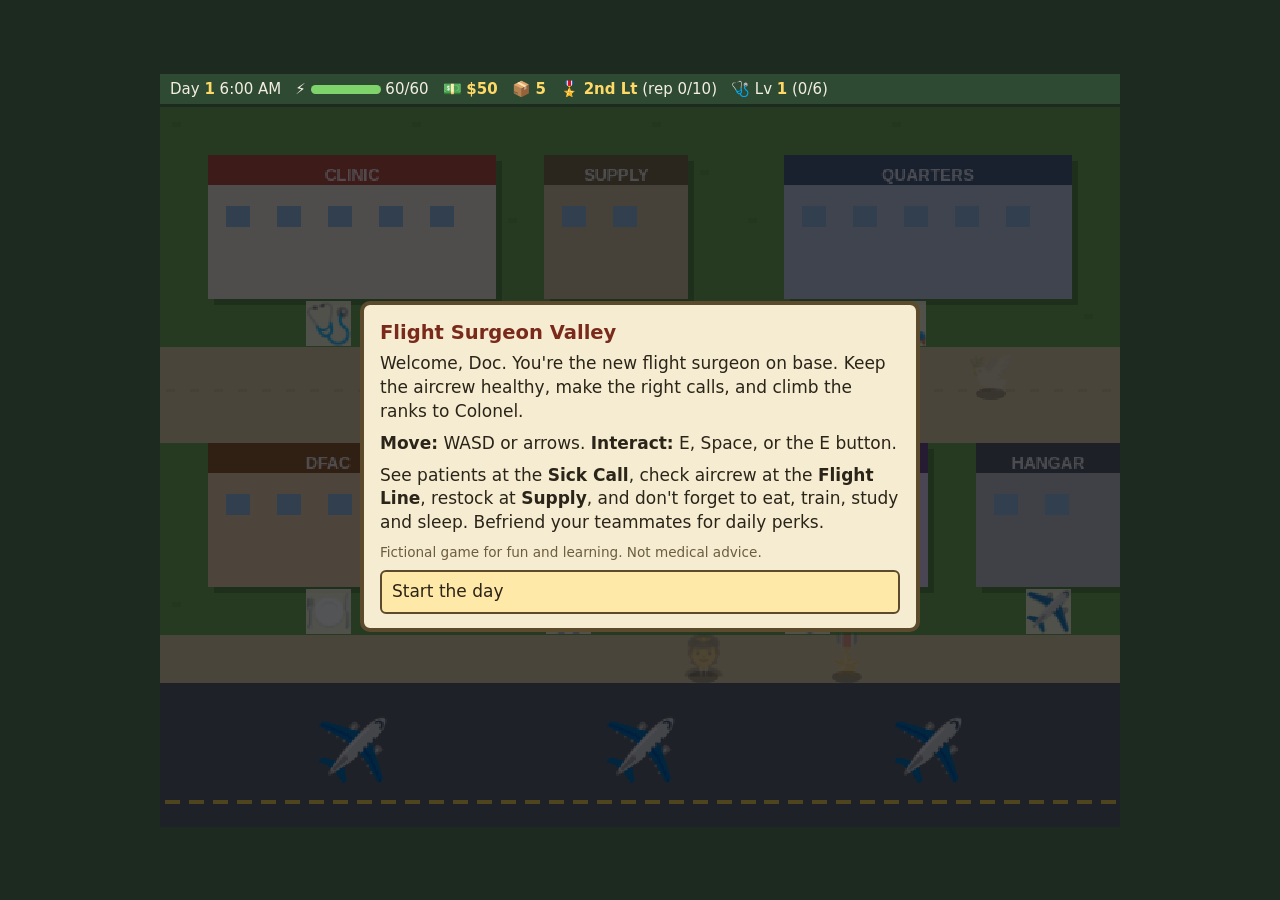
==== flightsurgeon/index.html @ 84849575 "Add Flight Surgeon Valley, a Stardew-style base-life game Top-down browser game: run sick call and f" ====
<!DOCTYPE html>
<html lang="en">
<head>
<meta charset="UTF-8">
<meta name="viewport" content="width=device-width, initial-scale=1.0, user-scalable=no">
<title>Flight Surgeon Valley</title>
<style>
  * { box-sizing: border-box; margin: 0; padding: 0; }
  html, body { height: 100%; background: #1d2a1f; color: #f3efe0; font-family: "Trebuchet MS", system-ui, sans-serif; overflow: hidden; touch-action: none; }
  #wrap { position: relative; width: 100%; height: 100%; display: flex; flex-direction: column; align-items: center; justify-content: center; }
  #hud { width: min(100vw, 133.3vh, 960px); display: flex; flex-wrap: wrap; gap: 4px 14px; padding: 6px 10px; background: #2f4a33; border-bottom: 3px solid #1b2b1e; font-size: clamp(11px, 2.4vw, 15px); }
  #hud b { color: #ffd966; }
  #bar { display: inline-block; width: 70px; height: 9px; background: #1b2b1e; border-radius: 5px; vertical-align: middle; overflow: hidden; }
  #bar i { display: block; height: 100%; background: #7fd36b; width: 50%; }
  #stage { position: relative; width: min(100vw, 133.3vh, 960px); aspect-ratio: 4 / 3; }
  canvas { width: 100%; height: 100%; display: block; image-rendering: pixelated; background: #6aa84f; }
  #toast { position: absolute; left: 50%; bottom: 14px; transform: translateX(-50%); max-width: 92%; background: rgba(20,28,22,.92); border: 2px solid #ffd966; padding: 8px 14px; border-radius: 8px; font-size: clamp(12px, 2.6vw, 16px); display: none; text-align: center; z-index: 5; }
  #prompt { position: absolute; left: 50%; top: 10px; transform: translateX(-50%); background: rgba(20,28,22,.85); padding: 4px 12px; border-radius: 14px; font-size: clamp(11px, 2.4vw, 14px); display: none; z-index: 4; }
  #modal { position: absolute; inset: 0; background: rgba(0,0,0,.55); display: none; align-items: center; justify-content: center; z-index: 10; padding: 10px; }
  #box { background: #f6ecd2; color: #2b2418; border: 4px solid #5b4a2b; border-radius: 10px; padding: 14px 16px; width: min(560px, 100%); max-height: 100%; overflow-y: auto; font-size: clamp(13px, 2.8vw, 17px); line-height: 1.4; }
  #box h2 { font-size: 1.15em; margin-bottom: 6px; color: #7a2a1a; }
  #box p { margin-bottom: 8px; }
  #box .tag { font-size: .8em; color: #6b5d3d; }
  #box button { display: block; width: 100%; text-align: left; margin-top: 6px; padding: 8px 10px; font: inherit; background: #fff8e1; border: 2px solid #5b4a2b; border-radius: 6px; cursor: pointer; color: inherit; }
  #box button:hover, #box button:focus { background: #ffe9a8; outline: none; }
  #box button.dis { opacity: .5; cursor: not-allowed; }
  #pad { display: none; position: absolute; inset: auto 0 0 0; height: 0; z-index: 6; }
  @media (pointer: coarse) { #pad { display: block; } }
  .pb { position: fixed; width: 58px; height: 58px; border-radius: 50%; background: rgba(255,255,255,.22); border: 2px solid rgba(255,255,255,.5); color: #fff; font-size: 24px; display: flex; align-items: center; justify-content: center; user-select: none; -webkit-user-select: none; }
</style>
</head>
<body>
<div id="wrap">
  <div id="hud"></div>
  <div id="stage">
    <canvas id="c" width="640" height="480"></canvas>
    <div id="prompt"></div>
    <div id="toast"></div>
    <div id="modal"><div id="box"></div></div>
  </div>
</div>
<div id="pad">
  <div class="pb" data-k="up" style="left:70px;bottom:130px">▲</div>
  <div class="pb" data-k="left" style="left:10px;bottom:70px">◀</div>
  <div class="pb" data-k="right" style="left:130px;bottom:70px">▶</div>
  <div class="pb" data-k="down" style="left:70px;bottom:10px">▼</div>
  <div class="pb" data-k="act" style="right:20px;bottom:50px;width:76px;height:76px;font-size:20px">E</div>
</div>

<script>
(() => {
'use strict';
// Fictional teaching game. Not medical advice.

const T = 32, W = 20, H = 15;
const cv = document.getElementById('c'), ctx = cv.getContext('2d');
const $ = id => document.getElementById(id);

// ---------- world layout ----------
const buildings = [
  { x: 1,  y: 1, w: 6, h: 3, body: '#e8e1d0', roof: '#b04a3a', label: 'CLINIC' },
  { x: 8,  y: 1, w: 3, h: 3, body: '#cdbf9a', roof: '#7a6a45', label: 'SUPPLY' },
  { x: 13, y: 1, w: 6, h: 3, body: '#bcc7d6', roof: '#475b78', label: 'QUARTERS' },
  { x: 1,  y: 7, w: 5, h: 3, body: '#e3c9a0', roof: '#8c5a2b', label: 'DFAC' },
  { x: 7,  y: 7, w: 4, h: 3, body: '#c9d6c0', roof: '#4d6b44', label: 'GYM' },
  { x: 12, y: 7, w: 4, h: 3, body: '#d8c9e3', roof: '#6b4d84', label: 'LIBRARY' },
  { x: 17, y: 7, w: 3, h: 3, body: '#b9bcc2', roof: '#555a63', label: 'HANGAR' },
];
const stations = [
  { id: 'sick',    name: 'Sick Call',          emoji: '🩺', x: 3,  y: 4 },
  { id: 'supply',  name: 'Supply',             emoji: '📦', x: 9,  y: 4 },
  { id: 'bed',     name: 'Bed',                emoji: '🛏️', x: 15, y: 4 },
  { id: 'dfac',    name: 'Dining Facility',    emoji: '🍽️', x: 3,  y: 10 },
  { id: 'gym',     name: 'Gym',                emoji: '🏋️', x: 8,  y: 10 },
  { id: 'library', name: 'Study (Library)',    emoji: '📚', x: 13, y: 10 },
  { id: 'flight',  name: 'Flight Physicals',   emoji: '✈️', x: 18, y: 10 },
];
const planes = [ { x: 3, y: 13 }, { x: 9, y: 13 }, { x: 15, y: 13 } ];
const solids = [];
buildings.forEach(b => solids.push({ x: b.x * T, y: b.y * T, w: b.w * T, h: b.h * T }));
stations.forEach(s => solids.push({ x: s.x * T, y: s.y * T, w: T, h: T }));
planes.forEach(p => solids.push({ x: p.x * T, y: p.y * T + 6, w: T * 2, h: T - 10 }));

// ---------- state ----------
const RANKS = [[0, '2nd Lt'], [10, '1st Lt'], [25, 'Captain'], [45, 'Major'], [70, 'Lt Col'], [100, 'Colonel']];
function fresh() {
  return { day: 1, min: 360, energy: 60, maxE: 60, money: 50, rep: 0, xp: 0, level: 1, supplies: 5,
           gym: 0, friends: {}, talked: {}, pos: { x: 10 * T, y: 6 * T }, rank: 0,
           stats: { treated: 0, right: 0, phys: 0, physRight: 0 } };
}
let S = fresh();
try { const j = JSON.parse(localStorage.getItem('fsv_save') || 'null'); if (j && j.day) S = Object.assign(fresh(), j); } catch (e) {}
const save = () => { try { localStorage.setItem('fsv_save', JSON.stringify(S)); } catch (e) {} };

// ---------- NPCs ----------
const npcs = [
  { id: 'rivera', name: 'Capt Rivera (Pilot)', emoji: '🧑‍✈️', x: 11 * T, y: 11.4 * T, bounds: [4, 11, 16, 12],
    lines: ['Doc, my ears pop on every descent. Funny how that only happens when I fly.', 'Best view in the Air Force, and you want to see my vitals?', 'Keep me flying and I\'ll give you a ride someday. Paperwork permitting.'] },
  { id: 'okafor', name: 'SSgt Okafor (Med Tech)', emoji: '🧑‍⚕️', x: 7 * T, y: 5.2 * T, bounds: [0, 5, 12, 6],
    lines: ['Sir/Ma\'am, supply says we\'re low on gauze again. Shocking.', 'I triaged four sore throats before breakfast. Two were just thirsty.', 'You do the thinking, I\'ll do the vitals. Deal?'] },
  { id: 'bell', name: 'Chaplain Bell', emoji: '🕊️', x: 17 * T, y: 5.5 * T, bounds: [12, 5, 19, 6],
    lines: ['Take care of yourself too, Doc. The healer needs healing.', 'My door is always open. So is the coffee pot.', 'Sleep is a mission requirement. Look it up.'] },
  { id: 'park', name: 'Col Park (Commander)', emoji: '🎖️', x: 14 * T, y: 11.4 * T, bounds: [12, 11, 19, 12],
    lines: ['Keep my aircrew healthy and current, Doc. That\'s the whole job.', 'Inspections are coming. I like what I\'m seeing.', 'Reputation is built one good decision at a time.'] },
];
npcs.forEach(n => { n.tx = n.x; n.ty = n.y; n.wait = Math.random() * 2; });

// ---------- cases ----------
// tier 1-3. options[0] is always the correct one in source; shuffled at runtime.
const CASES = [
  { t: 1, who: 'Airman, 22', c: 'Sore throat, fever 101°F, swollen tonsils with white exudate, no cough.', o: ['Rapid strep test, treat if positive', 'Prescribe an antifungal', 'Send back to work, no workup'], why: 'Fever + exudate + no cough points to strep. Test, then treat.' },
  { t: 1, who: 'Soldier, 25', c: 'Rolled ankle on a PT run. Can bear weight, mild swelling, no bone tenderness.', o: ['Rest, ice, compression, elevation, brace', 'Full cast and crutches', 'Urgent MRI and surgical referral'], why: 'Ottawa rules: weight-bearing and no bony tenderness means a conservative sprain plan.' },
  { t: 1, who: 'Airman, 20', c: 'Dizzy and headachy after a long day on the hot flight line. Dark urine, temp 100°F, alert and talking.', o: ['Shade, oral fluids, rest, recheck', 'Start IV antibiotics', 'Permanent flight restriction'], why: 'Mild heat exhaustion. Cool down and rehydrate.' },
  { t: 1, who: 'Staff Sgt, 31', c: 'Itchy eyes, clear runny nose, sneezing every spring. No fever.', o: ['Nasal steroid or non-sedating antihistamine', 'Broad-spectrum antibiotics', 'Chest X-ray'], why: 'Classic seasonal allergic rhinitis. Non-sedating options matter for aircrew.' },
  { t: 1, who: 'Airman, 24', c: '3 cm forearm laceration from a tool. Clean, bleeding controlled. Last tetanus 12 years ago.', o: ['Irrigate, close the wound, update tetanus', 'Leave it open and ignore', 'Oral antibiotics only, no closure'], why: 'Clean it, close it, and update tetanus if over 10 years.' },
  { t: 1, who: 'Pilot, 37', c: 'Ear pain and muffled hearing after a rapid descent. No fever, drum looks retracted.', o: ['Decongestant, Valsalva, hold from flying until cleared', 'IV antibiotics and admit', 'Immediate ear surgery'], why: 'Barotrauma (ear block). Treat conservatively and ground until it resolves.' },
  { t: 2, who: 'Airman, 23', c: 'Hiking last week. Now an expanding circular rash with central clearing on the thigh and a tick bite.', o: ['Start doxycycline for suspected Lyme', 'Cold compress only', 'Antihistamine and observe'], why: 'Erythema migrans is treated empirically with doxycycline.' },
  { t: 2, who: 'Sergeant, 29', c: 'Three weeks of poor sleep, irritability and jumpiness after returning from deployment.', o: ['Supportive visit, screen, refer to behavioral health', 'Tell them to tough it out', 'Prescribe opioids to help sleep'], why: 'Screen and connect to care early. Stigma kills; opioids don\'t help.' },
  { t: 2, who: 'Airman, 27', c: 'Cough for 3+ weeks with night sweats and weight loss. Recent travel overseas.', o: ['Mask, isolate, chest X-ray and sputum testing', 'Cough drops and recheck in a month', 'Z-pack and return to work'], why: 'Possible TB. Isolate and work it up before sending anyone back.' },
  { t: 2, who: 'Soldier, 21', c: 'Collapsed on a ruck march. Confused, skin hot and dry, temp 104°F.', o: ['Rapid cooling and urgent evacuation', 'Sip water in the barracks', 'Rest and recheck tomorrow'], why: 'Heat stroke is an emergency. Cool first, transport fast.' },
  { t: 3, who: 'Airman, 26', c: 'Severe headache, fever, stiff neck, light hurts his eyes.', o: ['Emergency transfer for suspected meningitis', 'Ibuprofen and a dark room', 'Cough syrup and rest'], why: 'Meningitis signs mean immediate escalation and antibiotics.' },
  { t: 3, who: 'NCO, 45', c: 'Crushing chest pressure radiating to the left arm, sweating, nauseated.', o: ['ECG, aspirin, activate emergency transport', 'Antacid and release', 'Refer to physical therapy'], why: 'Possible heart attack. Time is muscle.' },
  { t: 3, who: 'Aircrew, 38', c: 'Sudden shortness of breath and sharp chest pain after a long flight. One calf is swollen.', o: ['Urgent evaluation for pulmonary embolism', 'Cough suppressant and rest', 'Chest wall stretches'], why: 'Long travel plus a swollen calf plus dyspnea equals PE until proven otherwise.' },
];
const PHYS = [
  { who: 'Pilot, 34', c: 'BP 118/76, vision 20/20, no medications. Everything normal.', a: 0, why: 'Normal exam. Cleared to fly.' },
  { who: 'Pilot, 41', c: 'BP 162/98 on three readings, frequent headaches.', a: 1, why: 'Uncontrolled hypertension. DNIF (Duties Not Including Flying) until worked up.' },
  { who: 'Aircrew, 29', c: 'Started a new antidepressant last week.', a: 1, why: 'New psychotropic medication means grounded while response and side effects are assessed.' },
  { who: 'Loadmaster, 33', c: 'Takes daily loratadine for seasonal allergies, well controlled.', a: 0, why: 'A non-sedating antihistamine is fine for aircrew.' },
  { who: 'Pilot, 36', c: 'Took diphenhydramine to sleep last night, a sedating antihistamine.', a: 1, why: 'Sedating antihistamines require a flying hold of at least 24 to 48 hours.' },
  { who: 'Pilot, 44', c: 'Hypothyroidism, stable on levothyroxine with normal labs for a year.', a: 2, why: 'Stable chronic condition: submit a waiver request with documentation.' },
  { who: 'Crew Chief, 28', c: 'Fever resolved 12 hours ago after a flu-like illness. Still weak and coughing.', a: 1, why: 'Not recovered. DNIF until symptom-free and back to baseline.' },
  { who: 'Pilot, 32', c: 'LASIK 6 months ago, stable 20/20 vision, no night-glare issues.', a: 0, why: 'Stable post-LASIK vision with no complications is cleared.' },
  { who: 'Aircrew, 39', c: 'Single episode of kidney stone passed last month, now asymptomatic, imaging clear.', a: 2, why: 'History of a stone typically needs a waiver with a documented workup.' },
];

// ---------- helpers ----------
const clamp = (v, a, b) => Math.max(a, Math.min(b, v));
const rnd = a => a[Math.floor(Math.random() * a.length)];
const shuffle = a => { a = a.slice(); for (let i = a.length - 1; i > 0; i--) { const j = Math.floor(Math.random() * (i + 1)); [a[i], a[j]] = [a[j], a[i]]; } return a; };
const esc = s => String(s).replace(/[&<>"]/g, c => ({ '&': '&amp;', '<': '&lt;', '>': '&gt;', '"': '&quot;' }[c]));
const clock = m => { const h = Math.floor(m / 60) % 24, mm = Math.floor(m % 60); const ap = h >= 12 ? 'PM' : 'AM'; return ((h + 11) % 12 + 1) + ':' + String(mm).padStart(2, '0') + ' ' + ap; };
const rankName = () => RANKS[S.rank][1];
const need = () => S.level * 6;
const hearts = id => Math.floor(S.friends[id] || 0);

let toastTimer = 0;
function toast(msg, ms = 3200) { const t = $('toast'); t.textContent = msg; t.style.display = 'block'; clearTimeout(toastTimer); toastTimer = setTimeout(() => t.style.display = 'none', ms); }

// ---------- modal ----------
let modalOpen = false, modalKeys = [];
function modal(title, body, choices) {
  modalOpen = true; modalKeys = [];
  const box = $('box'); box.innerHTML = '';
  const h = document.createElement('h2'); h.textContent = title; box.appendChild(h);
  const p = document.createElement('div'); p.innerHTML = body; box.appendChild(p);
  choices.forEach((c, i) => {
    const b = document.createElement('button');
    b.textContent = (choices.length > 1 ? (i + 1) + '. ' : '') + c.label;
    if (c.disabled) b.className = 'dis';
    const go = () => { if (c.disabled) return; closeModal(); if (c.fn) c.fn(); };
    b.onclick = go; modalKeys.push(go);
    box.appendChild(b);
  });
  $('modal').style.display = 'flex';
  const first = box.querySelector('button'); if (first) first.focus();
}
function closeModal() { modalOpen = false; $('modal').style.display = 'none'; }
function info(title, body, then) { modal(title, body, [{ label: 'OK', fn: then }]); }

// ---------- game logic ----------
function spend(energy, mins) {
  if (S.energy < energy) { toast('Too tired. Eat at the DFAC or get some sleep.'); return false; }
  S.energy -= energy; S.min += mins; checkPassOut(); return true;
}
function gainXp(x) {
  S.xp += x;
  while (S.xp >= need() && S.level < 6) { S.xp -= need(); S.level++; toast('Skill up! Medical skill is now level ' + S.level + '. Harder cases ahead.', 5000); }
}
function addRep(n) {
  S.rep = Math.max(0, S.rep + n);
  let r = 0; RANKS.forEach((x, i) => { if (S.rep >= x[0]) r = i; });
  if (r > S.rank) { S.rank = r; info('Promotion!', '<p>You have been promoted to <b>' + RANKS[r][1] + '</b>.</p>' + (r === 5 ? '<p>You made Colonel and became the Wing Flight Surgeon. You won. Keep playing as long as you like.</p>' : '')); }
}
const payMult = () => 1 + Math.min(S.rep, 120) / 100;

function sickCall() {
  if (S.supplies < 1) return toast('No supplies. Restock at Supply first.');
  if (S.energy < 8) return toast('Too tired to see patients.');
  const tier = Math.min(3, Math.ceil(S.level / 2));
  const pool = CASES.filter(c => c.t <= tier);
  const cs = rnd(pool);
  const opts = shuffle(cs.o.map((t, i) => ({ t, ok: i === 0 })));
  modal('Sick Call: ' + cs.who, '<p>' + esc(cs.c) + '</p><p class="tag">What is your plan?</p>',
    opts.map(o => ({ label: o.t, fn: () => resolveCase(cs, o.ok) })));
}
function resolveCase(cs, ok) {
  if (!spend(8, 30)) return;
  S.supplies--; S.stats.treated++;
  let msg;
  if (ok) {
    const pay = Math.round((12 + 6 * Math.min(3, Math.ceil(S.level / 2)) * 1) * payMult());
    S.money += pay; S.stats.right++; gainXp(2); addRep(1);
    msg = '<p><b>Good call.</b> +$' + pay + ', +1 reputation, +2 XP.</p>';
  } else {
    gainXp(0.5); addRep(-1);
    msg = '<p><b>Not ideal.</b> The patient is sent for a second opinion. -1 reputation.</p>';
  }
  info(ok ? 'Treated' : 'Missed It', msg + '<p>' + esc(cs.why) + '</p>');
}

function flightPhysical() {
  if (S.energy < 10) return toast('Too tired for a flight physical.');
  const p = rnd(PHYS);
  const labels = ['Cleared to fly', 'DNIF (ground them)', 'Request a waiver'];
  modal('Flight Physical: ' + p.who, '<p>' + esc(p.c) + '</p><p class="tag">Your fitness-for-duty decision?</p>',
    labels.map((l, i) => ({ label: l, fn: () => resolvePhys(p, i === p.a) })));
}
function resolvePhys(p, ok) {
  if (!spend(10, 45)) return;
  S.stats.phys++;
  let msg;
  if (ok) {
    const pay = Math.round(25 * payMult());
    S.money += pay; S.stats.physRight++; gainXp(3); addRep(2);
    msg = '<p><b>Right decision.</b> +$' + pay + ', +2 reputation, +3 XP.</p>';
  } else {
    addRep(-2); gainXp(0.5);
    msg = '<p><b>Wrong call.</b> The flight surgeon board is not amused. -2 reputation.</p>';
  }
  info(ok ? 'Physical Complete' : 'Review Board', msg + '<p>' + esc(p.why) + '</p>');
}

function supply() {
  const cost = Math.max(10, 25 - hearts('okafor') * 2);
  modal('Supply Room', '<p>Supplies on hand: <b>' + S.supplies + '</b>. Each patient uses one.</p>', [
    { label: 'Buy 5 supplies ($' + cost + ')', disabled: S.money < cost, fn: () => { if (S.money >= cost) { S.money -= cost; S.supplies += 5; toast('Bought 5 supplies.'); } } },
    { label: 'Leave', fn: null },
  ]);
}
function dfac() {
  modal('Dining Facility', '<p>Hot meal. Brain and body both run on this.</p>', [
    { label: 'Full meal ($6): +35 energy, 30 min', disabled: S.money < 6, fn: () => { if (S.money < 6) return; S.money -= 6; S.energy = Math.min(S.maxE, S.energy + 35); S.min += 30; checkPassOut(); toast('Ate a hot meal.'); } },
    { label: 'Leave', fn: null },
  ]);
}
function gym() {
  if (S.energy < 14) return toast('Too tired to train.');
  modal('Gym', '<p>PT sessions done: ' + S.gym + '. Every 3 sessions raises max energy by 5.</p>', [
    { label: 'Work out (-14 energy, 60 min)', fn: () => { if (!spend(14, 60)) return; S.gym++; if (S.gym % 3 === 0) { S.maxE += 5; toast('Max energy up to ' + S.maxE + '!'); } else toast('Good workout.'); } },
    { label: 'Leave', fn: null },
  ]);
}
function library() {
  modal('Library', '<p>Review clinical guidelines and aeromedical standards.</p>', [
    { label: 'Study (-10 energy, 60 min): +3 XP', fn: () => { if (!spend(10, 60)) return; gainXp(3); toast('You learned something useful.'); } },
    { label: 'Leave', fn: null },
  ]);
}
function bed() {
  const early = S.min < 1080;
  modal('Quarters', '<p>' + (early ? 'It is early. You will lose the rest of the day.' : 'Time for lights out?') + '</p>', [
    { label: 'Go to sleep', fn: () => newDay(S.min < 1440) },
    { label: 'Not yet', fn: null },
  ]);
}
function checkPassOut() { if (S.min >= 1560 && !modalOpen) newDay(false); else if (S.min >= 1560) setTimeout(checkPassOut, 300); }

function newDay(rested) {
  S.day++; S.min = 360;
  S.energy = rested ? S.maxE : Math.round(S.maxE * 0.6);
  S.talked = {};
  let extra = '';
  if (!rested) { S.money = Math.max(0, S.money - 10); extra += '<p>You passed out at your desk. Missed PT and paid $10 in lost time. Get to bed earlier.</p>'; }
  // friend perks
  const perks = [];
  npcs.forEach(n => { if (hearts(n.id) >= 3) { if (Math.random() < .5) { S.money += 10; perks.push(n.name.split(' (')[0] + ' left you $10'); } else { S.supplies++; perks.push(n.name.split(' (')[0] + ' dropped off a supply kit'); } } });
  if (perks.length) extra += '<p>' + esc(perks.join('. ')) + '.</p>';
  // weekly inspection
  if (S.day % 7 === 0) {
    const score = S.rep * 2 + S.stats.right + S.stats.physRight;
    const bonus = Math.min(150, 20 + score);
    S.money += bonus; addRep(2);
    extra += '<p><b>Commander\'s inspection!</b> Passed. Bonus $' + bonus + ', +2 reputation.</p>';
  }
  save();
  info('Day ' + S.day, '<p>' + (rested ? 'You slept well.' : 'You woke up groggy.') + '</p>' + extra);
}

function talk(n) {
  const h = hearts(n.id);
  const first = !S.talked[n.id];
  const choices = [
    { label: 'Chat', fn: () => {
        if (first) { S.friends[n.id] = Math.min(5, (S.friends[n.id] || 0) + 0.35); S.talked[n.id] = true; }
        info(n.name, '<p>"' + esc(rnd(n.lines)) + '"</p>' + (first ? '<p class="tag">Friendship grows.</p>' : '<p class="tag">Already talked today.</p>'));
      } },
    { label: 'Buy coffee for them ($5)', disabled: S.money < 5, fn: () => {
        if (S.money < 5) return; S.money -= 5; S.friends[n.id] = Math.min(5, (S.friends[n.id] || 0) + 0.25);
        toast('They loved the coffee. Friendship +');
      } },
    { label: 'Leave', fn: null },
  ];
  modal(n.name, '<p>Friendship: ' + '❤️'.repeat(h) + '🤍'.repeat(5 - h) + (h >= 3 ? ' (daily perk unlocked)' : ' (3 hearts unlocks a daily perk)') + '</p>', choices);
}

const actions = { sick: sickCall, supply, bed, dfac, gym, library, flight: flightPhysical };

// ---------- input ----------
const keys = {};
addEventListener('keydown', e => {
  const k = e.key.toLowerCase();
  if (modalOpen) {
    if (/^[1-9]$/.test(k) && modalKeys[+k - 1]) { e.preventDefault(); modalKeys[+k - 1](); }
    if (k === 'escape') closeModal();
    return;
  }
  keys[k] = true;
  if (k === 'e' || k === ' ' || k === 'enter') { e.preventDefault(); interact(); }
  if (k.startsWith('arrow')) e.preventDefault();
});
addEventListener('keyup', e => { keys[e.key.toLowerCase()] = false; });
document.querySelectorAll('.pb').forEach(b => {
  const k = b.dataset.k;
  const on = e => { e.preventDefault(); if (k === 'act') { if (!modalOpen) interact(); } else keys['pad' + k] = true; };
  const off = e => { e.preventDefault(); keys['pad' + k] = false; };
  b.addEventListener('touchstart', on, { passive: false }); b.addEventListener('touchend', off, { passive: false }); b.addEventListener('touchcancel', off);
  b.addEventListener('mousedown', on); b.addEventListener('mouseup', off); b.addEventListener('mouseleave', off);
});

// ---------- movement ----------
const P = { w: 18, h: 14 };
function hits(x, y) {
  if (x < 0 || y < 0 || x + P.w > W * T || y + P.h > H * T) return true;
  for (const s of solids) if (x < s.x + s.w && x + P.w > s.x && y < s.y + s.h && y + P.h > s.y) return true;
  return false;
}
function move(dt) {
  let dx = 0, dy = 0;
  if (keys.a || keys.arrowleft || keys.padleft) dx -= 1;
  if (keys.d || keys.arrowright || keys.padright) dx += 1;
  if (keys.w || keys.arrowup || keys.padup) dy -= 1;
  if (keys.s || keys.arrowdown || keys.paddown) dy += 1;
  if (dx && dy) { dx *= .7071; dy *= .7071; }
  const sp = 120 * dt;
  const nx = S.pos.x + dx * sp, ny = S.pos.y + dy * sp;
  if (!hits(nx, S.pos.y)) S.pos.x = nx;
  if (!hits(S.pos.x, ny)) S.pos.y = ny;
  P.moving = dx || dy;
}
function npcBlocked(x, y, self) {
  if (x < 0 || y < 0 || x + 20 > W * T || y + 14 > H * T) return true;
  for (const s of solids) if (x < s.x + s.w && x + 20 > s.x && y < s.y + s.h && y + 14 > s.y) return true;
  return false;
}
function updateNpcs(dt) {
  npcs.forEach(n => {
    n.wait -= dt;
    if (n.wait <= 0 && Math.abs(n.tx - n.x) < 2 && Math.abs(n.ty - n.y) < 2) {
      const b = n.bounds;
      n.tx = (b[0] + Math.random() * (b[2] - b[0])) * T; n.ty = (b[1] + Math.random() * (b[3] - b[1])) * T;
      n.wait = 2 + Math.random() * 4;
    }
    const dx = n.tx - n.x, dy = n.ty - n.y, d = Math.hypot(dx, dy);
    if (d > 2) {
      const sp = 38 * dt, nx = n.x + dx / d * sp, ny = n.y + dy / d * sp;
      if (!npcBlocked(nx, ny, n)) { n.x = nx; n.y = ny; } else { n.tx = n.x; n.ty = n.y; }
    }
  });
}

// ---------- interaction ----------
let near = null;
function findNear() {
  const px = S.pos.x + P.w / 2, py = S.pos.y + P.h / 2;
  let best = null, bd = 46;
  stations.forEach(s => { const d = Math.hypot(px - (s.x + .5) * T, py - (s.y + .5) * T); if (d < bd) { bd = d; best = { kind: 's', o: s }; } });
  npcs.forEach(n => { const d = Math.hypot(px - (n.x + 10), py - (n.y + 7)); if (d < bd) { bd = d; best = { kind: 'n', o: n }; } });
  return best;
}
function interact() { if (near) { if (near.kind === 's') actions[near.o.id](); else talk(near.o); } }

// ---------- rendering ----------
function draw() {
  // ground
  ctx.fillStyle = '#6aa84f'; ctx.fillRect(0, 0, W * T, H * T);
  for (let y = 0; y < H; y++) for (let x = 0; x < W; x++) if ((x * 7 + y * 13) % 5 === 0) { ctx.fillStyle = '#62a047'; ctx.fillRect(x * T + 8, y * T + 10, 6, 3); }
  // paths
  ctx.fillStyle = '#d9c9a0'; ctx.fillRect(0, 5 * T, W * T, 2 * T); ctx.fillRect(0, 11 * T, W * T, T);
  ctx.fillStyle = '#cdbb8c'; for (let x = 0; x < W * 2; x++) ctx.fillRect(x * 16 + 4, 5 * T + 28, 6, 2);
  // tarmac
  ctx.fillStyle = '#5a5f66'; ctx.fillRect(0, 12 * T, W * T, 3 * T);
  ctx.fillStyle = '#e5c84a'; for (let x = 0; x < W * 2; x++) ctx.fillRect(x * 16 + 3, 14 * T + 14, 10, 3);
  // buildings
  buildings.forEach(b => {
    const x = b.x * T, y = b.y * T, w = b.w * T, h = b.h * T;
    ctx.fillStyle = 'rgba(0,0,0,.2)'; ctx.fillRect(x + 4, y + 4, w, h);
    ctx.fillStyle = b.body; ctx.fillRect(x, y, w, h);
    ctx.fillStyle = b.roof; ctx.fillRect(x, y, w, 20);
    ctx.fillStyle = 'rgba(255,255,255,.8)'; ctx.font = 'bold 11px sans-serif'; ctx.textAlign = 'center'; ctx.fillText(b.label, x + w / 2, y + 14);
    ctx.fillStyle = '#8fb8d9';
    for (let wx = x + 12; wx < x + w - 20; wx += 34) ctx.fillRect(wx, y + 34, 16, 14);
  });
  // planes
  ctx.textBaseline = 'middle'; ctx.textAlign = 'center';
  ctx.font = '40px sans-serif';
  planes.forEach(p => ctx.fillText('✈️', p.x * T + T, p.y * T + T / 2));
  // stations
  ctx.font = '26px sans-serif';
  stations.forEach(s => {
    ctx.fillStyle = 'rgba(255,248,225,.85)'; ctx.fillRect(s.x * T + 1, s.y * T + 1, T - 2, T - 2);
    ctx.fillText(s.emoji, (s.x + .5) * T, (s.y + .5) * T + 2);
  });
  // entities sorted by y
  const ents = npcs.map(n => ({ y: n.y, e: n.emoji, x: n.x + 10, sz: 26, name: n.name.split(' (')[0] }));
  ents.push({ y: S.pos.y, e: '🧑‍⚕️', x: S.pos.x + P.w / 2, sz: 28, me: true });
  ents.sort((a, b) => a.y - b.y);
  ents.forEach(en => {
    ctx.fillStyle = 'rgba(0,0,0,.25)'; ctx.beginPath(); ctx.ellipse(en.x, en.y + 15, 10, 4, 0, 0, 7); ctx.fill();
    ctx.font = en.sz + 'px sans-serif'; ctx.fillText(en.e, en.x, en.y + 2);
    if (en.me) { ctx.font = 'bold 10px sans-serif'; ctx.fillStyle = '#fff'; ctx.strokeStyle = 'rgba(0,0,0,.7)'; ctx.lineWidth = 3; ctx.strokeText('You', en.x, en.y - 18); ctx.fillText('You', en.x, en.y - 18); }
  });
  // highlight
  if (near && !modalOpen) {
    ctx.strokeStyle = '#ffd966'; ctx.lineWidth = 2;
    if (near.kind === 's') ctx.strokeRect(near.o.x * T + 1, near.o.y * T + 1, T - 2, T - 2);
    else ctx.strokeRect(near.o.x - 2, near.o.y - 14, 24, 32);
  }
  // day/night
  const t = S.min / 60; let a = 0;
  if (t >= 18 && t < 22) a = (t - 18) / 4 * .5; else if (t >= 22) a = .5;
  if (t < 7) a = (7 - t) * .25;
  if (a > 0) { ctx.fillStyle = 'rgba(10,15,50,' + a + ')'; ctx.fillRect(0, 0, W * T, H * T); }
}

function hud() {
  const pct = Math.round(S.energy / S.maxE * 100);
  const next = RANKS[S.rank + 1];
  $('hud').innerHTML =
    '<span>Day <b>' + S.day + '</b> ' + clock(S.min) + '</span>' +
    '<span>⚡ <span id="bar"><i style="width:' + pct + '%"></i></span> ' + Math.round(S.energy) + '/' + S.maxE + '</span>' +
    '<span>💵 <b>$' + S.money + '</b></span>' +
    '<span>📦 <b>' + S.supplies + '</b></span>' +
    '<span>🎖️ <b>' + rankName() + '</b> (rep ' + S.rep + (next ? '/' + next[0] : '') + ')</span>' +
    '<span>🩺 Lv <b>' + S.level + '</b> (' + Math.floor(S.xp) + '/' + need() + ')</span>';
}

// ---------- main loop ----------
let last = performance.now();
function frame(now) {
  const dt = Math.min(.05, (now - last) / 1000); last = now;
  if (!modalOpen) {
    move(dt); updateNpcs(dt);
    S.min += dt * 3.3;
    if (S.min >= 1560) newDay(false);
  }
  near = findNear();
  const pr = $('prompt');
  if (near && !modalOpen) { pr.style.display = 'block'; pr.textContent = '[E] ' + near.o.name; } else pr.style.display = 'none';
  draw(); hud();
  requestAnimationFrame(frame);
}

// expose a tiny hook for automated testing
window.__fsv = { S, actions, npcs, newDay, sickCall, flightPhysical };

if (S.day === 1 && S.stats.treated === 0 && S.min === 360) {
  modal('Flight Surgeon Valley', '<p>Welcome, Doc. You\'re the new flight surgeon on base. Keep the aircrew healthy, make the right calls, and climb the ranks to Colonel.</p>' +
    '<p><b>Move:</b> WASD or arrows. <b>Interact:</b> E, Space, or the E button.</p>' +
    '<p>See patients at the <b>Sick Call</b>, check aircrew at the <b>Flight Line</b>, restock at <b>Supply</b>, and don\'t forget to eat, train, study and sleep. Befriend your teammates for daily perks.</p>' +
    '<p class="tag">Fictional game for fun and learning. Not medical advice.</p>',
    [{ label: 'Start the day', fn: null }]);
}
requestAnimationFrame(frame);
})();
</script>
</body>
</html>
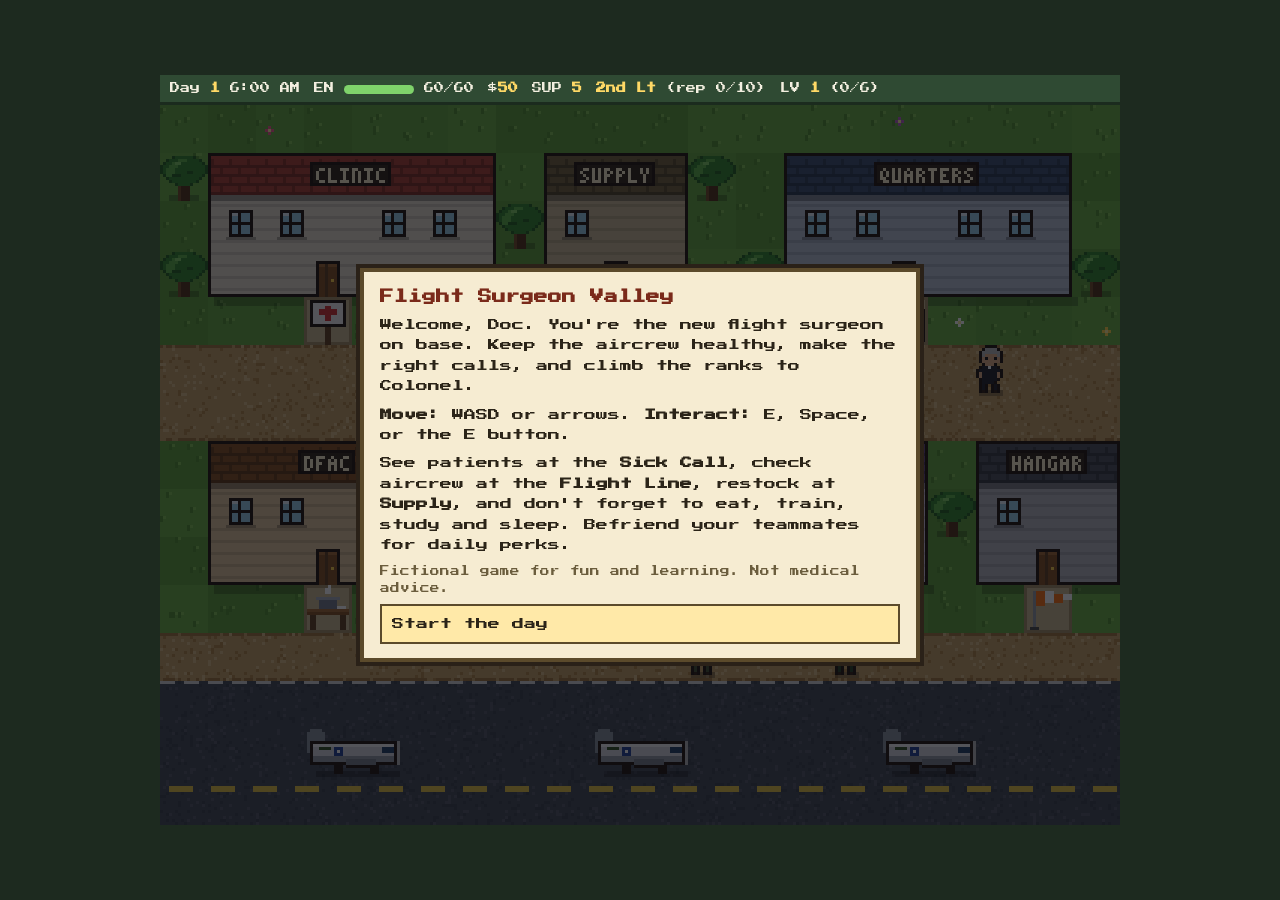
==== commit e4c3f4e4: "Give Flight Surgeon Valley a pixel-art look Render at 320x240 and scale up crisp. Replace emoji with" ====
--- a/flightsurgeon/index.html
+++ b/flightsurgeon/index.html
@@ -4,24 +4,26 @@
 <meta charset="UTF-8">
 <meta name="viewport" content="width=device-width, initial-scale=1.0, user-scalable=no">
 <title>Flight Surgeon Valley</title>
+<link rel="preconnect" href="https://fonts.googleapis.com">
+<link href="https://fonts.googleapis.com/css2?family=Press+Start+2P&display=swap" rel="stylesheet">
 <style>
   * { box-sizing: border-box; margin: 0; padding: 0; }
-  html, body { height: 100%; background: #1d2a1f; color: #f3efe0; font-family: "Trebuchet MS", system-ui, sans-serif; overflow: hidden; touch-action: none; }
+  html, body { height: 100%; background: #1d2a1f; color: #f3efe0; font-family: "Press Start 2P", "Courier New", monospace; overflow: hidden; touch-action: none; }
   #wrap { position: relative; width: 100%; height: 100%; display: flex; flex-direction: column; align-items: center; justify-content: center; }
-  #hud { width: min(100vw, 133.3vh, 960px); display: flex; flex-wrap: wrap; gap: 4px 14px; padding: 6px 10px; background: #2f4a33; border-bottom: 3px solid #1b2b1e; font-size: clamp(11px, 2.4vw, 15px); }
+  #hud { width: min(100vw, 133.3vh, 960px); display: flex; flex-wrap: wrap; gap: 4px 14px; padding: 6px 10px; background: #2f4a33; border-bottom: 3px solid #1b2b1e; font-size: clamp(7px, 1.5vw, 10px); line-height: 1.5; }
   #hud b { color: #ffd966; }
   #bar { display: inline-block; width: 70px; height: 9px; background: #1b2b1e; border-radius: 5px; vertical-align: middle; overflow: hidden; }
   #bar i { display: block; height: 100%; background: #7fd36b; width: 50%; }
   #stage { position: relative; width: min(100vw, 133.3vh, 960px); aspect-ratio: 4 / 3; }
-  canvas { width: 100%; height: 100%; display: block; image-rendering: pixelated; background: #6aa84f; }
-  #toast { position: absolute; left: 50%; bottom: 14px; transform: translateX(-50%); max-width: 92%; background: rgba(20,28,22,.92); border: 2px solid #ffd966; padding: 8px 14px; border-radius: 8px; font-size: clamp(12px, 2.6vw, 16px); display: none; text-align: center; z-index: 5; }
-  #prompt { position: absolute; left: 50%; top: 10px; transform: translateX(-50%); background: rgba(20,28,22,.85); padding: 4px 12px; border-radius: 14px; font-size: clamp(11px, 2.4vw, 14px); display: none; z-index: 4; }
+  canvas { width: 100%; height: 100%; display: block; image-rendering: pixelated; image-rendering: crisp-edges; background: #6aa84f; }
+  #toast { position: absolute; left: 50%; bottom: 14px; transform: translateX(-50%); max-width: 92%; background: rgba(20,28,22,.92); border: 2px solid #ffd966; padding: 8px 14px; border-radius: 0; font-size: clamp(8px, 1.8vw, 11px); line-height: 1.6; display: none; text-align: center; z-index: 5; }
+  #prompt { position: absolute; left: 50%; top: 10px; transform: translateX(-50%); background: rgba(20,28,22,.85); padding: 4px 12px; border-radius: 14px; font-size: clamp(7px, 1.6vw, 10px); display: none; z-index: 4; }
   #modal { position: absolute; inset: 0; background: rgba(0,0,0,.55); display: none; align-items: center; justify-content: center; z-index: 10; padding: 10px; }
-  #box { background: #f6ecd2; color: #2b2418; border: 4px solid #5b4a2b; border-radius: 10px; padding: 14px 16px; width: min(560px, 100%); max-height: 100%; overflow-y: auto; font-size: clamp(13px, 2.8vw, 17px); line-height: 1.4; }
+  #box { background: #f6ecd2; color: #2b2418; border: 4px solid #5b4a2b; border-radius: 0; box-shadow: 0 0 0 4px #2a2118; padding: 14px 16px; width: min(560px, 100%); max-height: 100%; overflow-y: auto; font-size: clamp(9px, 1.9vw, 12px); line-height: 1.7; }
   #box h2 { font-size: 1.15em; margin-bottom: 6px; color: #7a2a1a; }
   #box p { margin-bottom: 8px; }
   #box .tag { font-size: .8em; color: #6b5d3d; }
-  #box button { display: block; width: 100%; text-align: left; margin-top: 6px; padding: 8px 10px; font: inherit; background: #fff8e1; border: 2px solid #5b4a2b; border-radius: 6px; cursor: pointer; color: inherit; }
+  #box button { display: block; width: 100%; text-align: left; margin-top: 6px; padding: 8px 10px; font: inherit; background: #fff8e1; border: 2px solid #5b4a2b; border-radius: 0; cursor: pointer; color: inherit; }
   #box button:hover, #box button:focus { background: #ffe9a8; outline: none; }
   #box button.dis { opacity: .5; cursor: not-allowed; }
   #pad { display: none; position: absolute; inset: auto 0 0 0; height: 0; z-index: 6; }
@@ -33,7 +35,7 @@
 <div id="wrap">
   <div id="hud"></div>
   <div id="stage">
-    <canvas id="c" width="640" height="480"></canvas>
+    <canvas id="c" width="320" height="240"></canvas>
     <div id="prompt"></div>
     <div id="toast"></div>
     <div id="modal"><div id="box"></div></div>
@@ -80,6 +82,8 @@
 buildings.forEach(b => solids.push({ x: b.x * T, y: b.y * T, w: b.w * T, h: b.h * T }));
 stations.forEach(s => solids.push({ x: s.x * T, y: s.y * T, w: T, h: T }));
 planes.forEach(p => solids.push({ x: p.x * T, y: p.y * T + 6, w: T * 2, h: T - 10 }));
+const trees = [[0, 1], [0, 3], [7, 2], [11, 1], [12, 3], [19, 3], [6, 8], [11, 8], [16, 8]];
+trees.forEach(t => solids.push({ x: t[0] * T + 8, y: t[1] * T + 8, w: T - 16, h: T - 8 }));
 
 // ---------- state ----------
 const RANKS = [[0, '2nd Lt'], [10, '1st Lt'], [25, 'Captain'], [45, 'Major'], [70, 'Lt Col'], [100, 'Colonel']];
@@ -103,7 +107,7 @@
   { id: 'park', name: 'Col Park (Commander)', emoji: '🎖️', x: 14 * T, y: 11.4 * T, bounds: [12, 11, 19, 12],
     lines: ['Keep my aircrew healthy and current, Doc. That\'s the whole job.', 'Inspections are coming. I like what I\'m seeing.', 'Reputation is built one good decision at a time.'] },
 ];
-npcs.forEach(n => { n.tx = n.x; n.ty = n.y; n.wait = Math.random() * 2; });
+npcs.forEach(n => { n.tx = n.x; n.ty = n.y; n.wait = Math.random() * 2; n.fx = 1; n.mv = false; });
 
 // ---------- cases ----------
 // tier 1-3. options[0] is always the correct one in source; shuffled at runtime.
@@ -329,7 +333,7 @@
 });
 
 // ---------- movement ----------
-const P = { w: 18, h: 14 };
+const P = { w: 18, h: 14, fx: 1 };
 function hits(x, y) {
   if (x < 0 || y < 0 || x + P.w > W * T || y + P.h > H * T) return true;
   for (const s of solids) if (x < s.x + s.w && x + P.w > s.x && y < s.y + s.h && y + P.h > s.y) return true;
@@ -346,7 +350,7 @@
   const nx = S.pos.x + dx * sp, ny = S.pos.y + dy * sp;
   if (!hits(nx, S.pos.y)) S.pos.x = nx;
   if (!hits(S.pos.x, ny)) S.pos.y = ny;
-  P.moving = dx || dy;
+  P.moving = dx || dy; if (dx) P.fx = dx;
 }
 function npcBlocked(x, y, self) {
   if (x < 0 || y < 0 || x + 20 > W * T || y + 14 > H * T) return true;
@@ -362,6 +366,7 @@
       n.wait = 2 + Math.random() * 4;
     }
     const dx = n.tx - n.x, dy = n.ty - n.y, d = Math.hypot(dx, dy);
+    n.mv = d > 2; if (Math.abs(dx) > .5) n.fx = dx;
     if (d > 2) {
       const sp = 38 * dt, nx = n.x + dx / d * sp, ny = n.y + dy / d * sp;
       if (!npcBlocked(nx, ny, n)) { n.x = nx; n.y = ny; } else { n.tx = n.x; n.ty = n.y; }
@@ -380,57 +385,233 @@
 }
 function interact() { if (near) { if (near.kind === 's') actions[near.o.id](); else talk(near.o); } }
 
-// ---------- rendering ----------
+// ---------- rendering (pixel art: 320x240 internal canvas, scaled up crisp) ----------
+const bg = document.createElement('canvas'); bg.width = 320; bg.height = 240;
+const bgc = bg.getContext('2d');
+const rc = (c, x, y, w, h, col) => { c.fillStyle = col; c.fillRect(x, y, w, h); };
+const hash = (a, b) => { let h = (a * 374761393 + b * 668265263) | 0; h = (h ^ (h >>> 13)) * 1274126177 | 0; return ((h ^ (h >>> 16)) >>> 0) / 4294967295; };
+const shade = (hex, f) => {
+  const n = parseInt(hex.slice(1), 16); let r = n >> 16, g = (n >> 8) & 255, b = n & 255;
+  const t = f < 0 ? 0 : 255, p = Math.abs(f);
+  r = Math.round((t - r) * p + r); g = Math.round((t - g) * p + g); b = Math.round((t - b) * p + b);
+  return 'rgb(' + r + ',' + g + ',' + b + ')';
+};
+const INK = '#2a2118';
+
+// tiny 3x5 bitmap font for signs
+const GLYPH = { A:'010101111101101', B:'110101110101110', C:'011100100100011', D:'110101101101110', E:'111100110100111', F:'111100110100100', G:'011100101101011', H:'101101111101101', I:'111010010010111', L:'100100100100111', M:'101111111101101', N:'110101101101101', O:'010101101101010', P:'110101110100100', Q:'010101101110011', R:'110101110101101', S:'011100010001110', T:'111010010010010', U:'101101101101111', Y:'101101010010010' };
+function pxText(c, s, x, y, col) {
+  for (const ch of s) {
+    const g = GLYPH[ch];
+    if (g) for (let i = 0; i < 15; i++) if (g[i] === '1') rc(c, x + (i % 3), y + Math.floor(i / 3), 1, 1, col);
+    x += 4;
+  }
+}
+
+function drawGrassAndPaths(c) {
+  const GRASS = ['#6dae46', '#68a842', '#72b54a'];
+  for (let ty = 0; ty < 15; ty++) for (let tx = 0; tx < 20; tx++) {
+    const px = tx * 16, py = ty * 16;
+    rc(c, px, py, 16, 16, GRASS[Math.floor(hash(tx, ty) * 3)]);
+    for (let k = 0; k < 4; k++) {
+      const gx = px + Math.floor(hash(tx * 5 + k, ty + 7) * 14), gy = py + Math.floor(hash(tx + 3, ty * 5 + k) * 13);
+      rc(c, gx, gy, 1, 2, '#5b9838'); rc(c, gx + 1, gy, 1, 1, '#86c85b');
+    }
+    if (hash(tx + 11, ty + 5) > 0.93) {
+      const fx = px + 4 + Math.floor(hash(tx, ty) * 8), fy = py + 4 + Math.floor(hash(ty, tx) * 8);
+      const col = ['#f06292', '#ffd54f', '#ffffff', '#ba68c8'][Math.floor(hash(tx * 2, ty * 3) * 4)];
+      rc(c, fx, fy, 1, 1, col); rc(c, fx - 1, fy, 1, 1, col); rc(c, fx, fy - 1, 1, 1, col); rc(c, fx + 1, fy, 1, 1, col); rc(c, fx, fy + 1, 1, 1, col); rc(c, fx, fy, 1, 1, '#fff3a0');
+    }
+  }
+  // dirt path rows
+  const dirt = (y0, y1) => {
+    for (let y = y0; y < y1; y++) for (let x = 0; x < 320; x++) {
+      const h = hash(x, y);
+      rc(c, x, y, 1, 1, h < .08 ? '#b48a4f' : h > .94 ? '#dcc08a' : '#c9a66b');
+    }
+    for (let x = 0; x < 320; x++) {
+      if (hash(x, y0) < .75) rc(c, x, y0, 1, 1, '#a47c45');
+      if (hash(x, y1) < .75) rc(c, x, y1 - 1, 1, 1, '#a47c45');
+    }
+  };
+  dirt(80, 112); dirt(176, 192);
+  // tarmac
+  for (let y = 192; y < 240; y++) for (let x = 0; x < 320; x++) {
+    const h = hash(x + 99, y);
+    rc(c, x, y, 1, 1, h < .1 ? '#444a52' : h > .93 ? '#5a606a' : '#4d535c');
+  }
+  for (let x = 0; x < 320; x++) if (x % 8 < 5) rc(c, x, 192, 1, 1, '#d8d8d8');
+  for (let x = 0; x < 320; x += 14) rc(c, x + 3, 227, 8, 2, '#e5c84a');
+}
+
+function drawBuilding(c, b) {
+  const x = b.x * 16, y = b.y * 16, w = b.w * 16, h = b.h * 16;
+  rc(c, x + 2, y + h, w, 3, 'rgba(0,0,0,.22)');
+  rc(c, x, y, w, h, b.body);
+  for (let yy = y + 17; yy < y + h - 1; yy += 4) rc(c, x + 1, yy, w - 2, 1, shade(b.body, -.1));
+  // roof with shingles
+  rc(c, x, y, w, 14, b.roof);
+  for (let r = 0; r < 4; r++) {
+    const ry = y + 2 + r * 3;
+    rc(c, x + 1, ry + 2, w - 2, 1, shade(b.roof, -.25));
+    for (let sx = x + 1 + (r % 2) * 3; sx < x + w - 1; sx += 6) rc(c, sx, ry, 1, 2, shade(b.roof, -.2));
+  }
+  rc(c, x, y, w, 1, shade(b.roof, .3));
+  rc(c, x, y + 14, w, 2, shade(b.body, -.3));
+  // outline
+  rc(c, x, y, w, 1, INK); rc(c, x, y + h - 1, w, 1, INK); rc(c, x, y, 1, h, INK); rc(c, x + w - 1, y, 1, h, INK);
+  // sign plaque
+  const tw = b.label.length * 4 - 1, sx = x + Math.floor((w - tw) / 2);
+  rc(c, sx - 2, y + 3, tw + 4, 8, INK); rc(c, sx - 1, y + 4, tw + 2, 6, '#3a2f22');
+  pxText(c, b.label, sx, y + 5, '#fff3d0');
+  // windows
+  const door = stations.find(s => s.x >= b.x && s.x < b.x + b.w && s.y === b.y + b.h);
+  const dx = door ? door.x * 16 + 4 : -99;
+  for (let wx = x + 7; wx + 8 < x + w - 4; wx += 17) {
+    if (wx + 8 > dx - 4 && wx < dx + 12) continue;
+    rc(c, wx, y + 19, 8, 9, INK); rc(c, wx + 1, y + 20, 6, 7, '#9fd3ea');
+    rc(c, wx + 3, y + 20, 1, 7, INK); rc(c, wx + 1, y + 23, 6, 1, INK);
+    rc(c, wx + 1, y + 20, 2, 1, '#e8f7ff');
+    rc(c, wx - 1, y + 28, 10, 1, shade(b.body, -.25));
+  }
+  // door
+  if (door) {
+    rc(c, dx, y + h - 12, 8, 12, INK); rc(c, dx + 1, y + h - 11, 6, 11, '#8a5a2b');
+    rc(c, dx + 1, y + h - 11, 6, 1, '#a8733a'); rc(c, dx + 5, y + h - 6, 1, 1, '#ffd34d');
+    rc(c, dx + 3, y + h - 11, 1, 11, '#6b4a2a');
+  }
+}
+
+function drawTree(c, tx, ty) {
+  const px = tx * 16, py = ty * 16;
+  rc(c, px + 3, py + 14, 10, 2, 'rgba(0,0,0,.22)');
+  rc(c, px + 6, py + 10, 4, 6, '#5a3d20'); rc(c, px + 6, py + 10, 1, 6, '#7a5530');
+  const rows = [[1, 5, 11], [2, 3, 13], [3, 2, 14], [4, 1, 15], [5, 1, 15], [6, 1, 15], [7, 2, 14], [8, 3, 13], [9, 4, 12], [10, 6, 10]];
+  rows.forEach(([r, a, b]) => rc(c, px + a - 1, py + r, b - a + 2, 1, '#2f6b2a'));
+  rows.forEach(([r, a, b]) => rc(c, px + a, py + r, b - a, 1, '#3f8f35'));
+  rows.slice(0, 6).forEach(([r, a]) => rc(c, px + a + 1, py + r + 1, 3, 1, '#63b84e'));
+  rc(c, px + 5, py + 3, 2, 1, '#86d36a'); rc(c, px + 9, py + 6, 2, 1, '#2f6b2a'); rc(c, px + 4, py + 7, 3, 1, '#2f6b2a');
+}
+
+function buildBG() {
+  drawGrassAndPaths(bgc);
+  buildings.forEach(b => drawBuilding(bgc, b));
+  trees.forEach(t => drawTree(bgc, t[0], t[1]));
+}
+
+// station sprites (16x16)
+function crate(c, x, y) {
+  rc(c, x, y, 7, 7, '#4a3319'); rc(c, x + 1, y + 1, 5, 5, '#a9753c');
+  rc(c, x + 1, y + 3, 5, 1, '#7a5226'); rc(c, x + 1, y + 1, 5, 1, '#c68f50');
+}
+const STATION_ART = {
+  sick: c => { rc(c, 7, 9, 2, 7, '#6b4a2a'); rc(c, 2, 1, 12, 9, INK); rc(c, 3, 2, 10, 7, '#f5f5f5'); rc(c, 7, 3, 2, 5, '#d63a3a'); rc(c, 5, 4, 6, 2, '#d63a3a'); },
+  supply: c => { crate(c, 1, 9); crate(c, 8, 9); crate(c, 4, 2); },
+  bed: c => { rc(c, 1, 4, 14, 11, INK); rc(c, 2, 5, 12, 9, '#8a5a2b'); rc(c, 2, 5, 12, 7, '#f2f2f2'); rc(c, 3, 6, 4, 3, '#dfe8f5'); rc(c, 7, 6, 7, 6, '#4a78c2'); rc(c, 7, 6, 7, 1, '#7aa3e0'); rc(c, 2, 12, 12, 2, '#6b4a2a'); },
+  dfac: c => {
+    rc(c, 1, 8, 14, 2, '#8a5a2b'); rc(c, 1, 8, 14, 1, '#a8733a'); rc(c, 2, 10, 2, 5, '#6b4a2a'); rc(c, 12, 10, 2, 5, '#6b4a2a');
+    rc(c, 5, 4, 6, 4, '#7b8491'); rc(c, 4, 4, 8, 1, '#aab2bd'); rc(c, 5, 4, 6, 1, '#aab2bd'); rc(c, 11, 7, 3, 1, '#fff');
+    const t = (performance.now() / 300) | 0; rc(c, 6 + (t % 2), 1, 1, 2, '#ffffff'); rc(c, 9 - (t % 2), 0, 1, 3, '#ffffff');
+  },
+  gym: c => {
+    rc(c, 1, 7, 14, 2, '#9aa1ab'); rc(c, 1, 3, 2, 10, INK); rc(c, 1, 4, 2, 8, '#c23b3b'); rc(c, 4, 5, 1, 6, '#444');
+    rc(c, 13, 3, 2, 10, INK); rc(c, 13, 4, 2, 8, '#c23b3b'); rc(c, 11, 5, 1, 6, '#444');
+  },
+  library: c => {
+    rc(c, 1, 1, 14, 14, INK); rc(c, 2, 2, 12, 12, '#8a5a2b'); rc(c, 2, 7, 12, 1, '#4a3319');
+    const cols = ['#c23b3b', '#3b7bc2', '#e0b83a', '#3b9a5a', '#8a3bc2', '#c27a3b'];
+    for (let i = 0; i < 6; i++) { rc(c, 3 + i * 2, 3 + (i % 2), 2, 4 - (i % 2), cols[i]); rc(c, 3 + i * 2, 9 + ((i + 1) % 2), 2, 4 - ((i + 1) % 2), cols[(i + 2) % 6]); }
+  },
+  flight: c => {
+    rc(c, 3, 2, 1, 13, '#9aa1ab'); rc(c, 2, 14, 3, 1, '#555');
+    const hs = [5, 4, 3, 2]; hs.forEach((h, i) => rc(c, 4 + i * 3, 2 + ((5 - h) >> 1), 3, h, i % 2 ? '#ffffff' : '#ff7a1a'));
+  },
+};
+function drawStation(c, s) {
+  c.save(); c.translate(s.x * 16, s.y * 16);
+  rc(c, 0, 0, 16, 16, '#cdbd94'); rc(c, 0, 0, 16, 1, '#a8946a'); rc(c, 0, 15, 16, 1, '#a8946a'); rc(c, 0, 0, 1, 16, '#a8946a'); rc(c, 15, 0, 1, 16, '#a8946a');
+  STATION_ART[s.id](c); c.restore();
+}
+
+function drawPlane(c, p) {
+  const x = p.x * 16, y = p.y * 16;
+  rc(c, x + 4, y + 14, 28, 2, 'rgba(0,0,0,.25)');
+  rc(c, x + 1, y + 1, 6, 7, '#8f96a1'); rc(c, x + 2, y, 4, 2, '#8f96a1');
+  rc(c, x + 2, y + 4, 29, 8, INK); rc(c, x + 3, y + 5, 27, 6, '#d7dbe0'); rc(c, x + 3, y + 9, 27, 2, '#9aa1ab'); rc(c, x + 3, y + 5, 27, 1, '#f1f3f5');
+  rc(c, x + 26, y + 6, 4, 2, '#2b4a70'); rc(c, x + 10, y + 6, 3, 3, '#2b4a9a'); rc(c, x + 11, y + 7, 1, 1, '#fff');
+  rc(c, x + 14, y + 10, 10, 3, '#7e8590'); rc(c, x + 14, y + 12, 10, 1, INK);
+  rc(c, x + 10, y + 12, 3, 3, INK); rc(c, x + 22, y + 12, 3, 3, INK);
+  rc(c, x + 31, y + 4, 1, 8, '#bbb');
+  rc(c, x + 5, y + 6, 4, 1, '#3b5b2e');
+}
+
+// characters: 12x16 sprite, 'o' outline, 'h' hair, 's' skin, 'e' eye, 'b' body, 'l' legs, 'f' boots
+const CHAR_TOP = [
+  '....oooo....', '...ohhhho...', '..ohhhhhho..', '..ohssssho..', '..osesseso..', '..osssssso..', '...ossso....',
+  '..obbbbbo...', '.obbbbbbbo..', '.osbbbbbso..', '.osbbbbbso..', '..obbbbbo...', '..ollllo....',
+];
+const CHAR_LEGS = [
+  ['..olo.olo...', '..olo.olo...', '..ofo.ofo...'],
+  ['..olo.olo...', '..olo..olo..', '..ofo..ofo..'],
+  ['..olo.olo...', '.olo...olo..', '.ofo...ofo..'],
+];
+const CROSS = [[5, 8, '#d63a3a'], [4, 9, '#d63a3a'], [5, 9, '#d63a3a'], [6, 9, '#d63a3a'], [5, 10, '#d63a3a'], [4, 8, '#fff'], [6, 8, '#fff'], [4, 10, '#fff'], [6, 10, '#fff']];
+const LOOKS = {
+  me:     { hair: '#4a2f1a', skin: '#f2c9a0', body: '#5d7a3e', legs: '#4a6330', acc: CROSS },
+  rivera: { hair: '#dcdcdc', skin: '#d9a77c', body: '#5a6b44', legs: '#4a5a38', acc: [[3, 3, '#3a4a66'], [4, 3, '#3a4a66'], [5, 3, '#3a4a66'], [6, 3, '#3a4a66'], [7, 3, '#3a4a66'], [8, 3, '#3a4a66']] },
+  okafor: { hair: '#2b1b10', skin: '#8d5a3b', body: '#3e7cb1', legs: '#34669a', acc: [[4, 8, '#9aa1ab'], [4, 9, '#9aa1ab'], [5, 10, '#9aa1ab']] },
+  bell:   { hair: '#bdbdbd', skin: '#e3b48a', body: '#2c2c33', legs: '#2c2c33', acc: [[5, 7, '#ffffff']] },
+  park:   { hair: '#e6e6e6', skin: '#e0ac85', body: '#3d5a3a', legs: '#33492f', acc: [[3, 8, '#ffd34d'], [8, 8, '#ffd34d'], [3, 9, '#ffd34d'], [8, 9, '#ffd34d'], [6, 10, '#d63a3a'], [7, 10, '#2b4a9a']] },
+};
+function drawChar(c, cx, bottom, look, frame, flip) {
+  const L = LOOKS[look], x0 = cx - 6, y0 = bottom - 16;
+  const col = { o: INK, h: L.hair, s: L.skin, e: '#222', b: L.body, l: L.legs, f: '#3a2a1a' };
+  rc(c, cx - 4, bottom - 1, 8, 2, 'rgba(0,0,0,.25)');
+  const rows = CHAR_TOP.concat(CHAR_LEGS[frame]);
+  for (let r = 0; r < 16; r++) for (let q = 0; q < 12; q++) {
+    const ch = rows[r][q]; if (ch === '.') continue;
+    rc(c, x0 + (flip ? 11 - q : q), y0 + r, 1, 1, col[ch]);
+  }
+  L.acc.forEach(a => rc(c, x0 + (flip ? 11 - a[0] : a[0]), y0 + a[1], 1, 1, a[2]));
+}
+
+function corners(c, x, y, w, h, col) {
+  rc(c, x, y, 3, 1, col); rc(c, x, y, 1, 3, col);
+  rc(c, x + w - 3, y, 3, 1, col); rc(c, x + w - 1, y, 1, 3, col);
+  rc(c, x, y + h - 1, 3, 1, col); rc(c, x, y + h - 3, 1, 3, col);
+  rc(c, x + w - 3, y + h - 1, 3, 1, col); rc(c, x + w - 1, y + h - 3, 1, 3, col);
+}
+
 function draw() {
-  // ground
-  ctx.fillStyle = '#6aa84f'; ctx.fillRect(0, 0, W * T, H * T);
-  for (let y = 0; y < H; y++) for (let x = 0; x < W; x++) if ((x * 7 + y * 13) % 5 === 0) { ctx.fillStyle = '#62a047'; ctx.fillRect(x * T + 8, y * T + 10, 6, 3); }
-  // paths
-  ctx.fillStyle = '#d9c9a0'; ctx.fillRect(0, 5 * T, W * T, 2 * T); ctx.fillRect(0, 11 * T, W * T, T);
-  ctx.fillStyle = '#cdbb8c'; for (let x = 0; x < W * 2; x++) ctx.fillRect(x * 16 + 4, 5 * T + 28, 6, 2);
-  // tarmac
-  ctx.fillStyle = '#5a5f66'; ctx.fillRect(0, 12 * T, W * T, 3 * T);
-  ctx.fillStyle = '#e5c84a'; for (let x = 0; x < W * 2; x++) ctx.fillRect(x * 16 + 3, 14 * T + 14, 10, 3);
-  // buildings
-  buildings.forEach(b => {
-    const x = b.x * T, y = b.y * T, w = b.w * T, h = b.h * T;
-    ctx.fillStyle = 'rgba(0,0,0,.2)'; ctx.fillRect(x + 4, y + 4, w, h);
-    ctx.fillStyle = b.body; ctx.fillRect(x, y, w, h);
-    ctx.fillStyle = b.roof; ctx.fillRect(x, y, w, 20);
-    ctx.fillStyle = 'rgba(255,255,255,.8)'; ctx.font = 'bold 11px sans-serif'; ctx.textAlign = 'center'; ctx.fillText(b.label, x + w / 2, y + 14);
-    ctx.fillStyle = '#8fb8d9';
-    for (let wx = x + 12; wx < x + w - 20; wx += 34) ctx.fillRect(wx, y + 34, 16, 14);
+  const tm = performance.now() / 1000;
+  ctx.drawImage(bg, 0, 0);
+  stations.forEach(s => drawStation(ctx, s));
+  const ents = [];
+  planes.forEach(p => ents.push({ y: p.y * 16 + 16, f: () => drawPlane(ctx, p) }));
+  npcs.forEach(n => {
+    const frame = n.mv ? [0, 1, 0, 2][Math.floor(tm * 7) % 4] : 0;
+    const cx = Math.round((n.x + 10) / 2), bot = Math.round((n.y + 14) / 2) + 1;
+    ents.push({ y: bot, f: () => drawChar(ctx, cx, bot, n.id, frame, n.fx < 0) });
   });
-  // planes
-  ctx.textBaseline = 'middle'; ctx.textAlign = 'center';
-  ctx.font = '40px sans-serif';
-  planes.forEach(p => ctx.fillText('✈️', p.x * T + T, p.y * T + T / 2));
-  // stations
-  ctx.font = '26px sans-serif';
-  stations.forEach(s => {
-    ctx.fillStyle = 'rgba(255,248,225,.85)'; ctx.fillRect(s.x * T + 1, s.y * T + 1, T - 2, T - 2);
-    ctx.fillText(s.emoji, (s.x + .5) * T, (s.y + .5) * T + 2);
-  });
-  // entities sorted by y
-  const ents = npcs.map(n => ({ y: n.y, e: n.emoji, x: n.x + 10, sz: 26, name: n.name.split(' (')[0] }));
-  ents.push({ y: S.pos.y, e: '🧑‍⚕️', x: S.pos.x + P.w / 2, sz: 28, me: true });
-  ents.sort((a, b) => a.y - b.y);
-  ents.forEach(en => {
-    ctx.fillStyle = 'rgba(0,0,0,.25)'; ctx.beginPath(); ctx.ellipse(en.x, en.y + 15, 10, 4, 0, 0, 7); ctx.fill();
-    ctx.font = en.sz + 'px sans-serif'; ctx.fillText(en.e, en.x, en.y + 2);
-    if (en.me) { ctx.font = 'bold 10px sans-serif'; ctx.fillStyle = '#fff'; ctx.strokeStyle = 'rgba(0,0,0,.7)'; ctx.lineWidth = 3; ctx.strokeText('You', en.x, en.y - 18); ctx.fillText('You', en.x, en.y - 18); }
-  });
-  // highlight
+  {
+    const frame = P.moving ? [0, 1, 0, 2][Math.floor(tm * 8) % 4] : 0;
+    const cx = Math.round((S.pos.x + P.w / 2) / 2), bot = Math.round((S.pos.y + P.h) / 2) + 1;
+    ents.push({ y: bot, f: () => drawChar(ctx, cx, bot, 'me', frame, P.fx < 0) });
+  }
+  ents.sort((a, b) => a.y - b.y).forEach(e => e.f());
   if (near && !modalOpen) {
-    ctx.strokeStyle = '#ffd966'; ctx.lineWidth = 2;
-    if (near.kind === 's') ctx.strokeRect(near.o.x * T + 1, near.o.y * T + 1, T - 2, T - 2);
-    else ctx.strokeRect(near.o.x - 2, near.o.y - 14, 24, 32);
+    const blink = Math.floor(tm * 3) % 2 ? '#ffd966' : '#fff3b0';
+    if (near.kind === 's') corners(ctx, near.o.x * 16, near.o.y * 16, 16, 16, blink);
+    else {
+      const cx = Math.round((near.o.x + 10) / 2), ty = Math.round(near.o.y / 2) - 12 + (Math.floor(tm * 3) % 2);
+      rc(ctx, cx - 2, ty, 5, 1, blink); rc(ctx, cx - 1, ty + 1, 3, 1, blink); rc(ctx, cx, ty + 2, 1, 1, blink);
+    }
   }
   // day/night
   const t = S.min / 60; let a = 0;
   if (t >= 18 && t < 22) a = (t - 18) / 4 * .5; else if (t >= 22) a = .5;
   if (t < 7) a = (7 - t) * .25;
-  if (a > 0) { ctx.fillStyle = 'rgba(10,15,50,' + a + ')'; ctx.fillRect(0, 0, W * T, H * T); }
+  if (a > 0) { ctx.fillStyle = 'rgba(14,18,60,' + a + ')'; ctx.fillRect(0, 0, 320, 240); }
 }
 
 function hud() {
@@ -438,11 +619,11 @@
   const next = RANKS[S.rank + 1];
   $('hud').innerHTML =
     '<span>Day <b>' + S.day + '</b> ' + clock(S.min) + '</span>' +
-    '<span>⚡ <span id="bar"><i style="width:' + pct + '%"></i></span> ' + Math.round(S.energy) + '/' + S.maxE + '</span>' +
-    '<span>💵 <b>$' + S.money + '</b></span>' +
-    '<span>📦 <b>' + S.supplies + '</b></span>' +
-    '<span>🎖️ <b>' + rankName() + '</b> (rep ' + S.rep + (next ? '/' + next[0] : '') + ')</span>' +
-    '<span>🩺 Lv <b>' + S.level + '</b> (' + Math.floor(S.xp) + '/' + need() + ')</span>';
+    '<span>EN <span id="bar"><i style="width:' + pct + '%"></i></span> ' + Math.round(S.energy) + '/' + S.maxE + '</span>' +
+    '<span>$<b>' + S.money + '</b></span>' +
+    '<span>SUP <b>' + S.supplies + '</b></span>' +
+    '<span><b>' + rankName() + '</b> (rep ' + S.rep + (next ? '/' + next[0] : '') + ')</span>' +
+    '<span>LV <b>' + S.level + '</b> (' + Math.floor(S.xp) + '/' + need() + ')</span>';
 }
 
 // ---------- main loop ----------
@@ -471,6 +652,7 @@
     '<p class="tag">Fictional game for fun and learning. Not medical advice.</p>',
     [{ label: 'Start the day', fn: null }]);
 }
+buildBG();
 requestAnimationFrame(frame);
 })();
 </script>
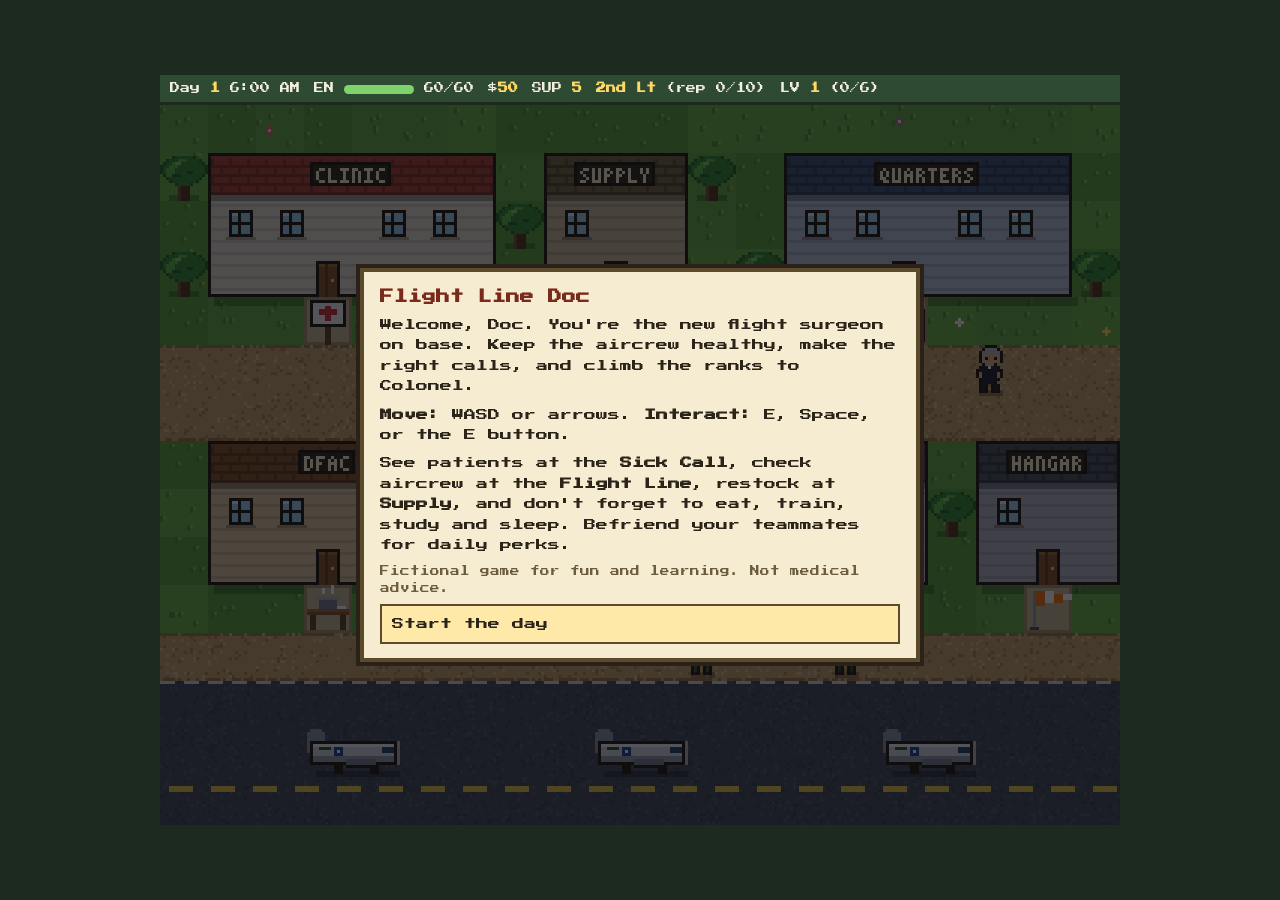
==== commit ea3e8a29: "Rename game to Flight Line Doc Co-Authored-By: Claude Sonnet 5.5 <noreply@anthropic.com> Claude-Sess" ====
--- a/flightsurgeon/index.html
+++ b/flightsurgeon/index.html
@@ -3,7 +3,7 @@
 <head>
 <meta charset="UTF-8">
 <meta name="viewport" content="width=device-width, initial-scale=1.0, user-scalable=no">
-<title>Flight Surgeon Valley</title>
+<title>Flight Line Doc</title>
 <link rel="preconnect" href="https://fonts.googleapis.com">
 <link href="https://fonts.googleapis.com/css2?family=Press+Start+2P&display=swap" rel="stylesheet">
 <style>
@@ -646,7 +646,7 @@
 window.__fsv = { S, actions, npcs, newDay, sickCall, flightPhysical };
 
 if (S.day === 1 && S.stats.treated === 0 && S.min === 360) {
-  modal('Flight Surgeon Valley', '<p>Welcome, Doc. You\'re the new flight surgeon on base. Keep the aircrew healthy, make the right calls, and climb the ranks to Colonel.</p>' +
+  modal('Flight Line Doc', '<p>Welcome, Doc. You\'re the new flight surgeon on base. Keep the aircrew healthy, make the right calls, and climb the ranks to Colonel.</p>' +
     '<p><b>Move:</b> WASD or arrows. <b>Interact:</b> E, Space, or the E button.</p>' +
     '<p>See patients at the <b>Sick Call</b>, check aircrew at the <b>Flight Line</b>, restock at <b>Supply</b>, and don\'t forget to eat, train, study and sleep. Befriend your teammates for daily perks.</p>' +
     '<p class="tag">Fictional game for fun and learning. Not medical advice.</p>',
